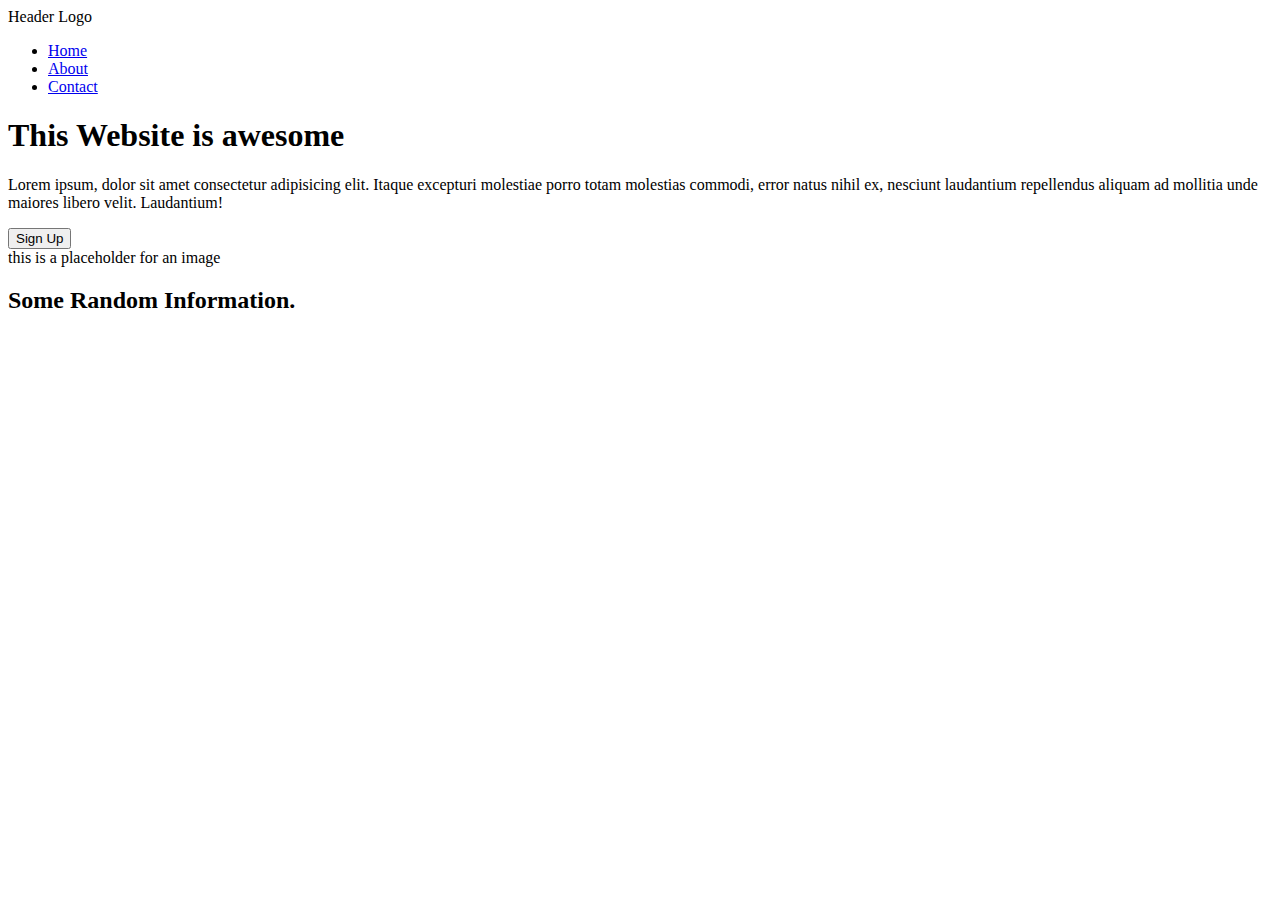
==== landing.html @ 6e74d867 "Finish the 1/4 of landing HTML" ====
<!DOCTYPE html>
<html lang="en">
<head>
    <meta charset="UTF-8">
    <meta name="viewport" content="width=device-width, initial-scale=1.0">
    <title>Document</title>
    <link rel="stylesheet"  href="landing.css">
</head>
<body>
    <div class="container">
        <!-- Firt of 4 parts-->
        <div class="header">
            <div class="logo">Header Logo</div>
            <div class="menu">
                <ul>
                    <li><a href="landing.html">Home</a></li>
                    <li><a href="about.html">About</a></li>
                    <li><a href="contact.html">Contact</a></li>
                </ul>
            </div>

            <div class="hero">
                <div class="section">
                    <h1>This Website is awesome</h1>
                    <p> Lorem ipsum, dolor sit amet consectetur adipisicing elit. Itaque excepturi molestiae porro totam molestias commodi, error natus nihil ex, nesciunt laudantium repellendus aliquam ad mollitia unde maiores libero velit. Laudantium! </p>
                    <button>Sign Up</button>
                </div>
                <div class="image">
                    <div class="image-placeholder">this is a placeholder for an image</div>
                </div>
            </div>
        </div>
        <!-- Second of 4 parts-->
        <div class="information"
            <div class="section">
                <h2>Some Random Information.</h2>
            </div>



    </div>
    
</body>
</html>
---- landing.css ----

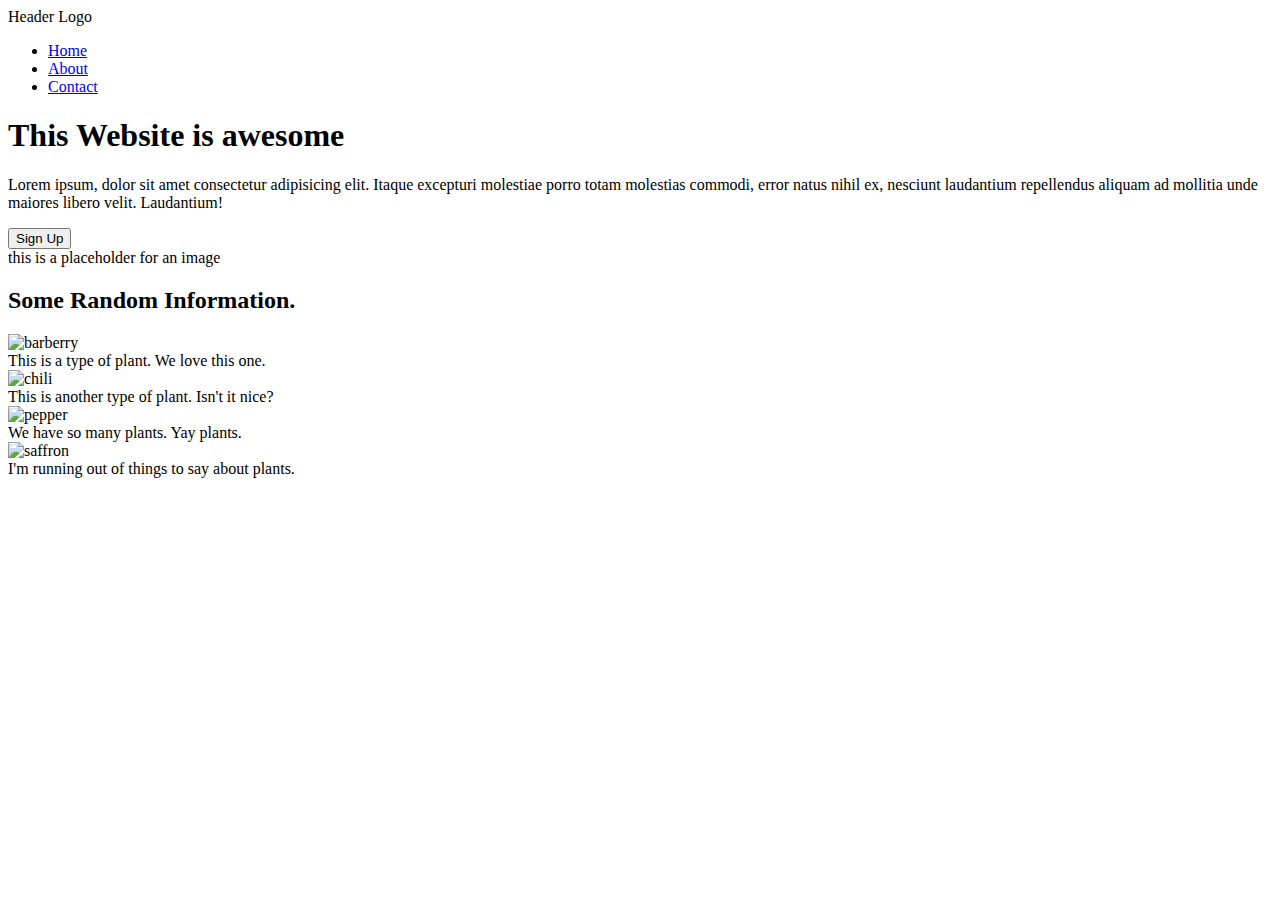
==== commit dcfd58f3: "Done the 2/4 of Landing HTML" ====
--- a/landing.html
+++ b/landing.html
@@ -31,10 +31,27 @@
             </div>
         </div>
         <!-- Second of 4 parts-->
-        <div class="information"
+        <div class="information">            
             <div class="section">
                 <h2>Some Random Information.</h2>
             </div>
+            <div class="info">
+                <img src="./images/barberry.png" alt="barberry">
+                <div class="text">This is a type of plant. We love this one.</div>
+              </div>  
+              <div class="info">
+                <img src="./images/chilli.png" alt="chili">
+                <div classs="text">This is another type of plant. Isn't it nice?</div>
+              </div>
+              <div class="info">
+                <img src="./images/pepper.png" alt="pepper">
+                <div class="text">We have so many plants. Yay plants.</div>
+              </div>
+              <div class="info">
+                <img src="./images/saffron.png" alt="saffron">
+                <div class="text">I'm running out of things to say about plants.</div>
+              </div>
+        </div>
 
 
 
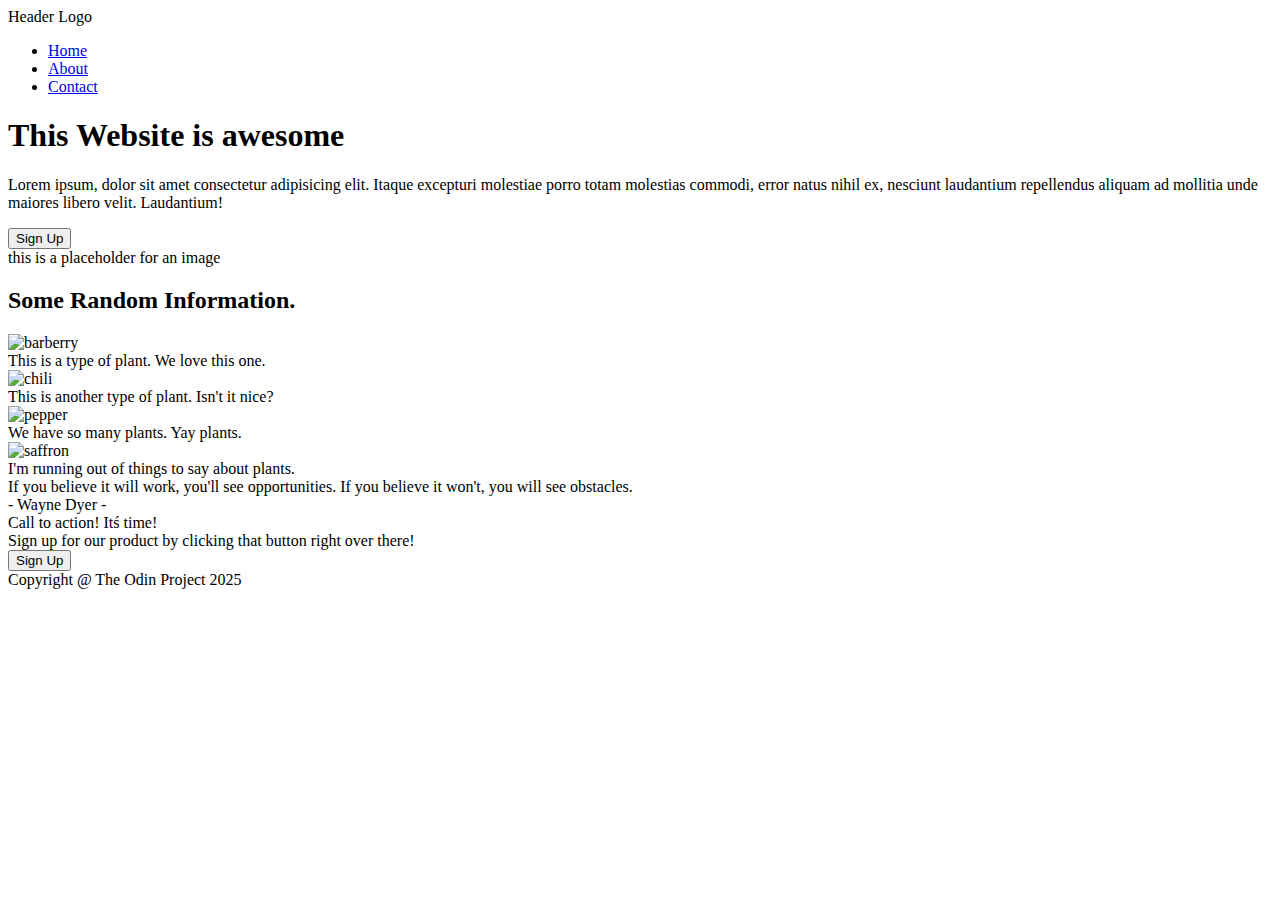
==== commit c67a1c81: "First draft of HTML finished" ====
--- a/landing.html
+++ b/landing.html
@@ -9,15 +9,17 @@
 <body>
     <div class="container">
         <!-- Firt of 4 parts-->
-        <div class="header">
-            <div class="logo">Header Logo</div>
-            <div class="menu">
-                <ul>
-                    <li><a href="landing.html">Home</a></li>
-                    <li><a href="about.html">About</a></li>
-                    <li><a href="contact.html">Contact</a></li>
-                </ul>
-            </div>
+         <section class="First">
+            <header>           
+                <div class="logo">Header Logo</div>
+                <nav>
+                    <ul>
+                        <li><a href="landing.html">Home</a></li>
+                        <li><a href="about.html">About</a></li>
+                        <li><a href="contact.html">Contact</a></li>
+                    </ul>
+                </nav>
+            </header>
 
             <div class="hero">
                 <div class="section">
@@ -29,9 +31,10 @@
                     <div class="image-placeholder">this is a placeholder for an image</div>
                 </div>
             </div>
-        </div>
+        </section>
+        
         <!-- Second of 4 parts-->
-        <div class="information">            
+        <section class="Second">            
             <div class="section">
                 <h2>Some Random Information.</h2>
             </div>
@@ -41,7 +44,7 @@
               </div>  
               <div class="info">
                 <img src="./images/chilli.png" alt="chili">
-                <div classs="text">This is another type of plant. Isn't it nice?</div>
+                <div class="text">This is another type of plant. Isn't it nice?</div>
               </div>
               <div class="info">
                 <img src="./images/pepper.png" alt="pepper">
@@ -51,9 +54,27 @@
                 <img src="./images/saffron.png" alt="saffron">
                 <div class="text">I'm running out of things to say about plants.</div>
               </div>
-        </div>
+        </section>
 
+        <!--Third of 4 parts-->
+        <section class="Third">
+            <div class="quote">
+                If you believe it will work, you'll see opportunities. If you believe it won't, you will see obstacles.
+            </div>
+            <div class ="author">- Wayne Dyer -</div>
+        </section>
 
+        <!--Forth of 4 parts-->
+        <section class="Fourth">
+            <div class="blue-container">
+                <div class="CTA">Call to action! Itś time!</div>
+                <div class="CTA-text">Sign up for our product by clicking that button right over there!</div>
+                <button>Sign Up</button>
+            </div>
+        </section>
+
+        <!--Footer-->
+        <footer> Copyright @ The Odin Project 2025 </footer>
 
     </div>
     
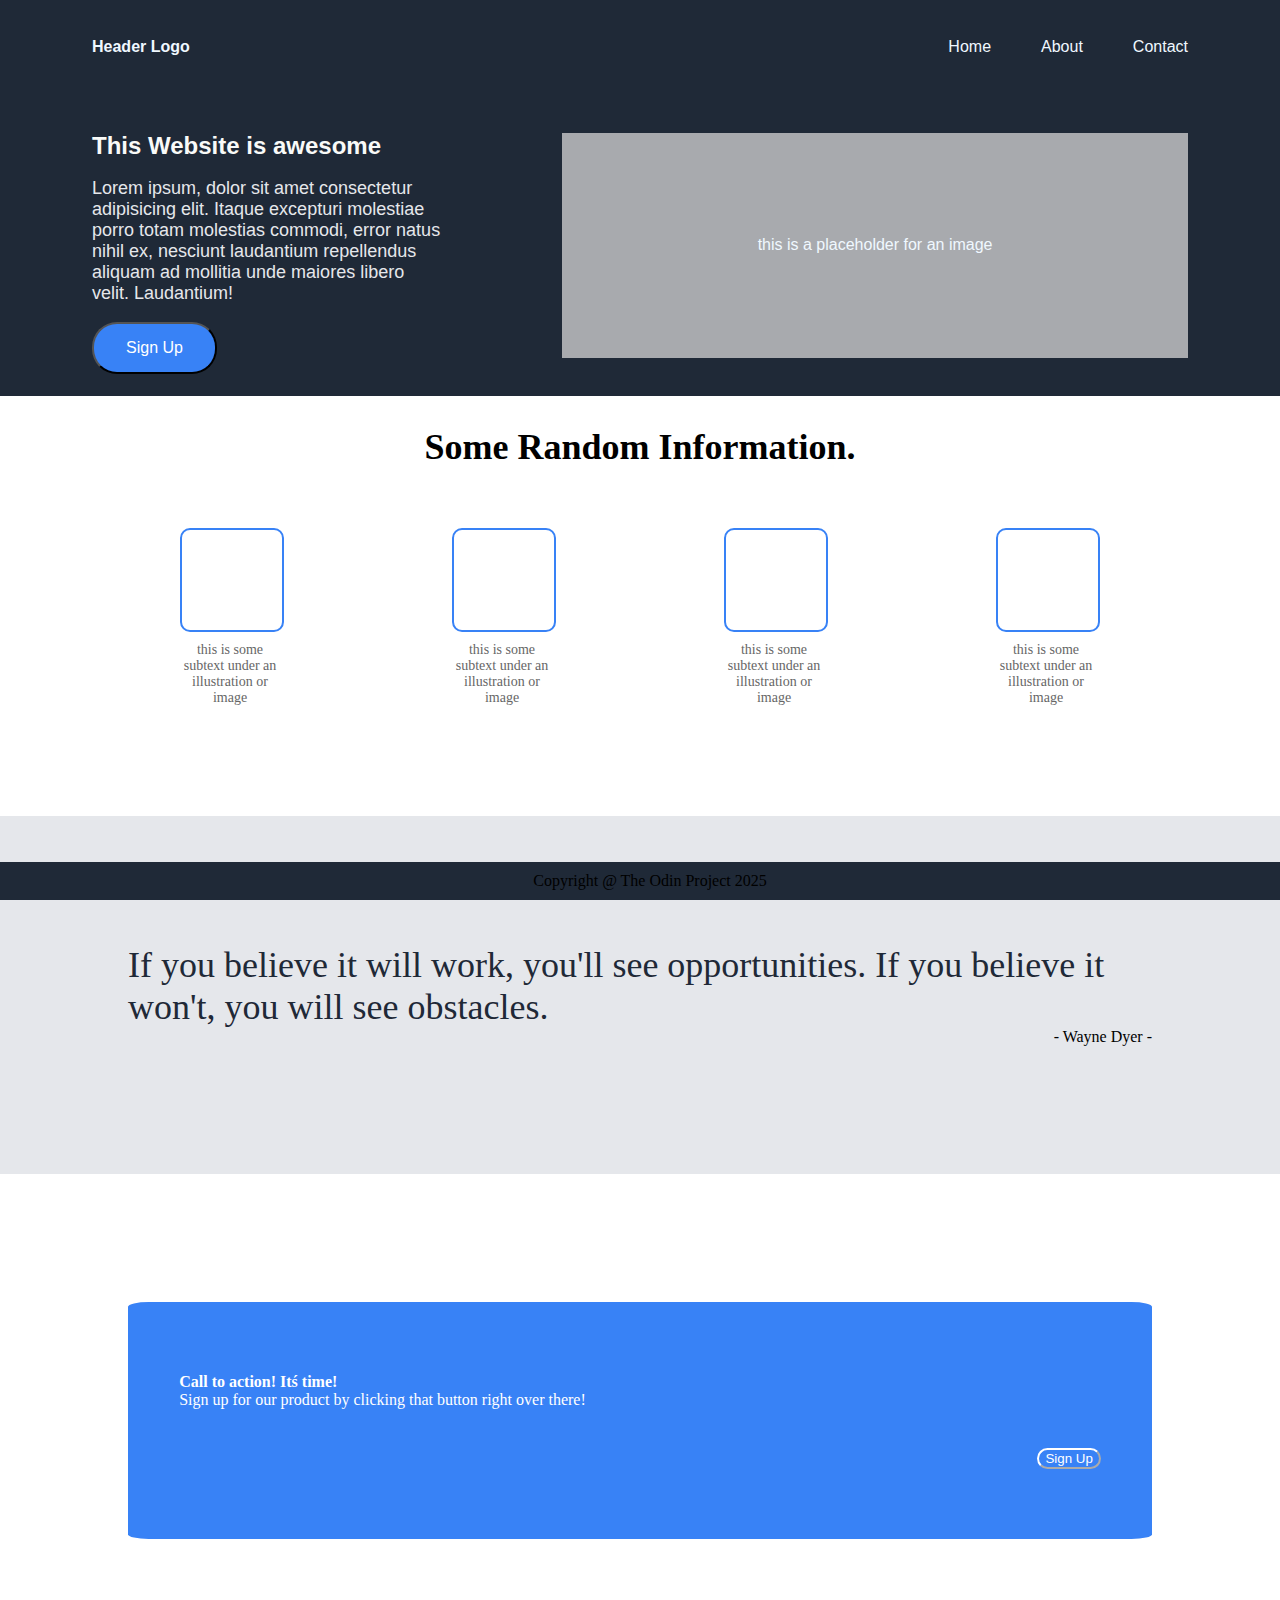
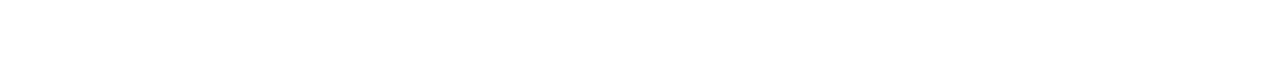
==== commit 23d14aa4: "Done my first landing page" ====
--- a/landing.html
+++ b/landing.html
@@ -7,9 +7,10 @@
     <link rel="stylesheet"  href="landing.css">
 </head>
 <body>
+    
     <div class="container">
         <!-- Firt of 4 parts-->
-         <section class="First">
+        <section class="First">
             <header>           
                 <div class="logo">Header Logo</div>
                 <nav>
@@ -20,7 +21,6 @@
                     </ul>
                 </nav>
             </header>
-
             <div class="hero">
                 <div class="section">
                     <h1>This Website is awesome</h1>
@@ -38,22 +38,24 @@
             <div class="section">
                 <h2>Some Random Information.</h2>
             </div>
-            <div class="info">
-                <img src="./images/barberry.png" alt="barberry">
-                <div class="text">This is a type of plant. We love this one.</div>
-              </div>  
-              <div class="info">
-                <img src="./images/chilli.png" alt="chili">
-                <div class="text">This is another type of plant. Isn't it nice?</div>
-              </div>
-              <div class="info">
-                <img src="./images/pepper.png" alt="pepper">
-                <div class="text">We have so many plants. Yay plants.</div>
-              </div>
-              <div class="info">
-                <img src="./images/saffron.png" alt="saffron">
-                <div class="text">I'm running out of things to say about plants.</div>
-              </div>
+            <div class="containerTwo">
+                <div>
+                    <div class="box"></div>
+                    <div class="text">this is some subtext under an illustration or image</div>
+                </div>
+                <div>
+                    <div class="box"></div>
+                    <div class="text">this is some subtext under an illustration or image</div>
+                </div>
+                <div>
+                    <div class="box"></div>
+                    <div class="text">this is some subtext under an illustration or image</div>
+                </div>
+                <div>
+                    <div class="box"></div>
+                    <div class="text">this is some subtext under an illustration or image</div>
+                </div>
+            </div>
         </section>
 
         <!--Third of 4 parts-->
@@ -67,9 +69,11 @@
         <!--Forth of 4 parts-->
         <section class="Fourth">
             <div class="blue-container">
-                <div class="CTA">Call to action! Itś time!</div>
-                <div class="CTA-text">Sign up for our product by clicking that button right over there!</div>
-                <button>Sign Up</button>
+                <div class="last">
+                    <div class="CTA">Call to action! Itś time!</div>
+                    <div class="CTA-text">Sign up for our product by clicking that button right over there!</div>
+                </div>
+                <button class="fourthButton">Sign Up</button>
             </div>
         </section>
 
--- a/landing.css
+++ b/landing.css
@@ -1 +1,197 @@
-    +
+
+body{
+    margin: 0;
+    
+    }
+
+.First{
+    display:flex;
+    color:aliceblue;
+    flex-direction: column;
+    background-color: #1F2937;
+    font-family: "Roboto", sans-serif;
+}
+
+
+ul, a{
+    display: flex;
+
+    justify-content: flex-start;
+    gap: 50px;
+    color: aliceblue;
+    list-style-type: none;
+    text-decoration: none;
+}
+
+a:hover {
+  background-color: rgb(213, 11, 11);
+  font-size: 18px;
+}
+
+.logo {
+    font-weight: 700;
+
+
+}
+
+header {
+    margin: 12px;
+    padding: 10px 80px;
+   
+
+    display: flex;
+    justify-content: space-between;
+    align-items: center;
+}
+
+.hero {
+    margin: 12px;
+    padding: 10px 80px;
+    display: flex;
+    align-items: center;
+    text-align: left;
+}
+
+.hero h1{
+    font-weight: 700;
+    font-size: 24px;
+    color: #F9FAF8;
+    
+}
+.hero p{
+    display: flex;
+    margin-right: 120px;
+    
+    font-size: 18px;
+    color: #E5E7EB;
+  
+}
+
+.hero button{
+    background-color:#3882F6;
+    border-radius: 25px;   
+    color: white;
+    padding: 15px 32px;
+    text-align: center;
+    text-decoration: none;
+    display: inline-block;
+    font-size: 16px;
+}
+
+.image {
+    display: flex;
+    justify-content: center;
+    align-items: center;
+    background-color: #a8aaae;
+    height: 25vh;
+    width: 200vw;
+}
+
+.Second h2{ 
+    display: flex;
+    justify-content: center;
+    font-size: 36px;
+    font-weight: 900;
+}
+
+
+.containerTwo {
+    margin: 100px;
+    padding: 10px 80px;
+    display: flex;
+    justify-content: space-between;
+    flex-wrap: wrap;
+
+    margin-top: 50px;    }
+
+.containerTwo .text{
+    text-align: center;
+    max-width: 100px;
+    margin: 10 auto;
+}
+
+.box {
+    width: 100px;
+    height: 100px;
+    border: 2px solid #3882F6;         
+    border-radius: 10px;
+}
+
+.text {
+    text-align: center;
+    font-size: 14px;
+    color: #666;
+    margin-top: 10px;
+}
+
+.Third{
+    display:flex;  
+    flex-direction: column;
+    padding: 10%; 
+    background-color: #E5E7EB;
+}
+
+.author{
+    align-self: flex-end;
+}
+
+.quote{
+    font-size: 36px;
+    font-style: light italic;
+    color: #1F2937;
+}
+
+.Fourth{
+    display:flex;
+    padding: 10%;
+    
+    align-items: center;
+    justify-content: center;
+    }
+
+.blue-container{
+    display:flex;
+    flex-direction: column;
+    justify-content: space-around;
+    align-items: space-around;  
+    padding: 5%;  
+    
+    color: white;
+    background-color: #3882F6;
+    border-radius: 2%;
+    width: 200vw;
+    height: 15vh;;
+  
+}
+
+.CTA{
+    font-weight: 900;
+}
+
+.fourthButton{
+    align-self: flex-end;
+    background-color:#3882F6;
+    color: white;
+    border-radius: 15px;
+    border-color: white;
+}
+.last{
+    display: flex;
+    flex-direction: column;
+    justify-content: space-around;
+    text-align: justify;
+    
+}
+
+footer {
+    display: flex;
+    position: fixed;
+    bottom: 0;
+    left: 0;
+    width: 100%;
+    justify-content: center;
+    padding: 10px;
+    background-color: #1F2937;
+
+}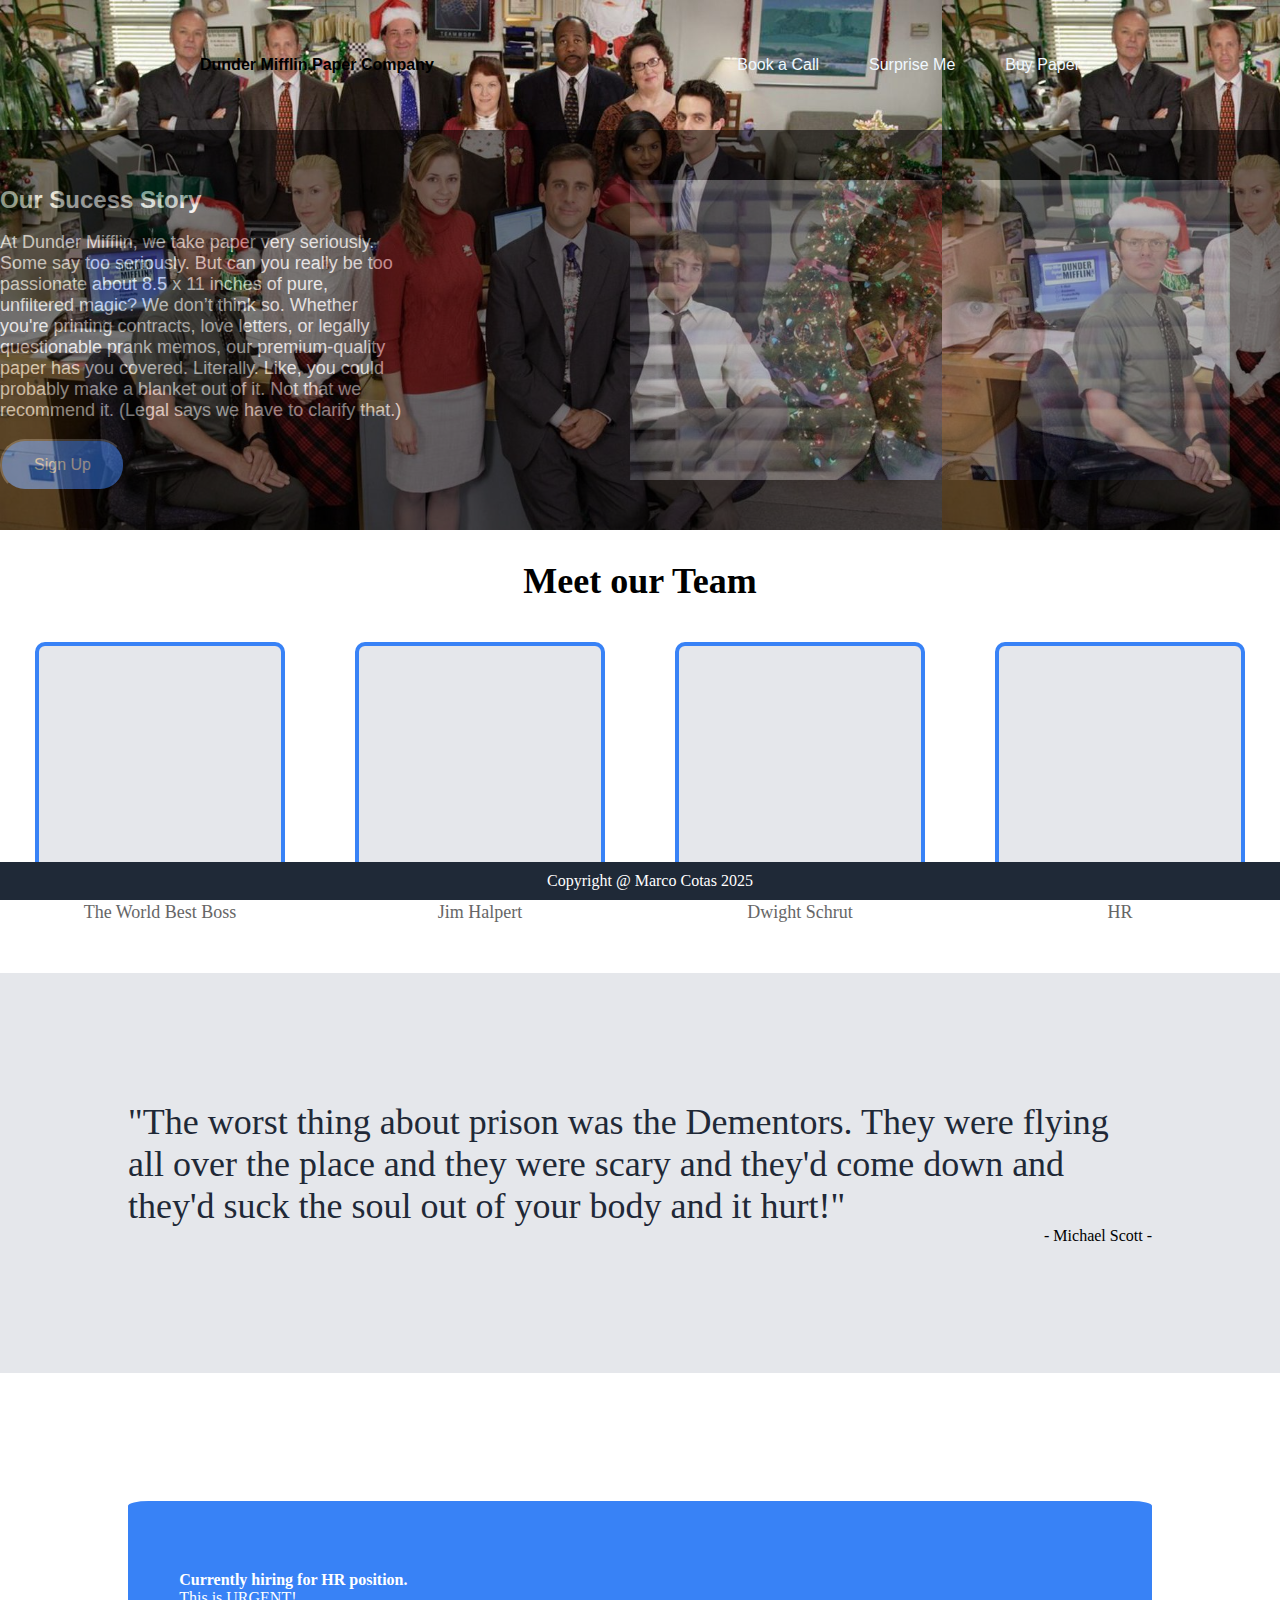
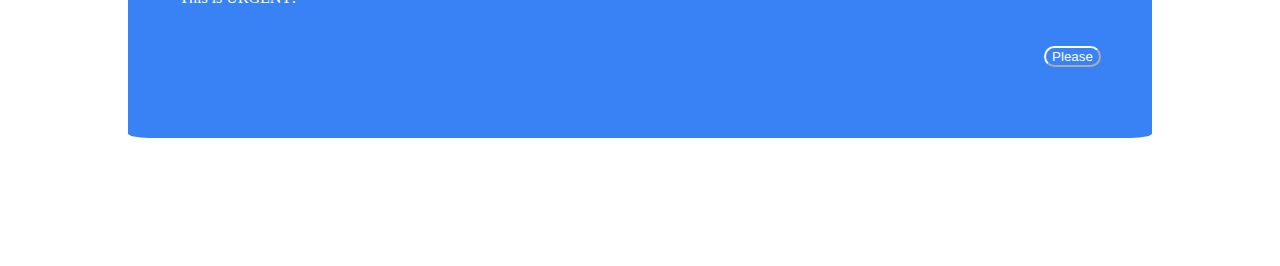
==== commit 8b79f93c: "Change the main content. Todo fix the final str" ====
--- a/landing.html
+++ b/landing.html
@@ -12,23 +12,25 @@
         <!-- Firt of 4 parts-->
         <section class="First">
             <header>           
-                <div class="logo">Header Logo</div>
+                <div class="logo">Dunder Mifflin Paper Company</div>
                 <nav>
                     <ul>
-                        <li><a href="landing.html">Home</a></li>
-                        <li><a href="about.html">About</a></li>
-                        <li><a href="contact.html">Contact</a></li>
+                        <li><a href="landing.html">Book a Call</a></li>
+                        <li><a href="about.html">Surprise Me</a></li>
+                        <li><a href="contact.html">Buy Paper</a></li>
                     </ul>
                 </nav>
             </header>
             <div class="hero">
                 <div class="section">
-                    <h1>This Website is awesome</h1>
-                    <p> Lorem ipsum, dolor sit amet consectetur adipisicing elit. Itaque excepturi molestiae porro totam molestias commodi, error natus nihil ex, nesciunt laudantium repellendus aliquam ad mollitia unde maiores libero velit. Laudantium! </p>
+                    <h1>Our Sucess Story</h1>
+                    <p> At Dunder Mifflin, we take paper very seriously. Some say too seriously. But can you really be too passionate about 8.5 x 11 inches of pure, unfiltered magic? We don’t think so.
+
+                        Whether you're printing contracts, love letters, or legally questionable prank memos, our premium-quality paper has you covered. Literally. Like, you could probably make a blanket out of it. Not that we recommend it. (Legal says we have to clarify that.) </p>
                     <button>Sign Up</button>
                 </div>
                 <div class="image">
-                    <div class="image-placeholder">this is a placeholder for an image</div>
+                    <img  src="/office.webp" alt="office meme">
                 </div>
             </div>
         </section>
@@ -36,24 +38,24 @@
         <!-- Second of 4 parts-->
         <section class="Second">            
             <div class="section">
-                <h2>Some Random Information.</h2>
+                <h2>Meet our Team</h2>
             </div>
             <div class="containerTwo">
                 <div>
                     <div class="box"></div>
-                    <div class="text">this is some subtext under an illustration or image</div>
+                    <div class="text">The World Best Boss</div>
                 </div>
                 <div>
                     <div class="box"></div>
-                    <div class="text">this is some subtext under an illustration or image</div>
+                    <div class="text">Jim Halpert</div>
                 </div>
                 <div>
                     <div class="box"></div>
-                    <div class="text">this is some subtext under an illustration or image</div>
+                    <div class="text">Dwight Schrut</div>
                 </div>
                 <div>
                     <div class="box"></div>
-                    <div class="text">this is some subtext under an illustration or image</div>
+                    <div class="text">HR</div>
                 </div>
             </div>
         </section>
@@ -61,24 +63,24 @@
         <!--Third of 4 parts-->
         <section class="Third">
             <div class="quote">
-                If you believe it will work, you'll see opportunities. If you believe it won't, you will see obstacles.
+                "The worst thing about prison was the Dementors. They were flying all over the place and they were scary and they'd come down and they'd suck the soul out of your body and it hurt!"
             </div>
-            <div class ="author">- Wayne Dyer -</div>
+            <div class ="author">- Michael Scott -</div>
         </section>
 
         <!--Forth of 4 parts-->
         <section class="Fourth">
             <div class="blue-container">
                 <div class="last">
-                    <div class="CTA">Call to action! Itś time!</div>
-                    <div class="CTA-text">Sign up for our product by clicking that button right over there!</div>
+                    <div class="CTA">Currently hiring for HR position. </div>
+                    <div class="CTA-text">This is URGENT!</div>
                 </div>
-                <button class="fourthButton">Sign Up</button>
+                <button class="fourthButton">Please</button>
             </div>
         </section>
 
         <!--Footer-->
-        <footer> Copyright @ The Odin Project 2025 </footer>
+        <footer> Copyright @ Marco Cotas 2025</footer>
 
     </div>
     
--- a/landing.css
+++ b/landing.css
@@ -4,6 +4,11 @@
     margin: 0;
     
     }
+ .First {   
+    background-size:contain;
+    background-image:url("/ourTeam.webp");
+    
+   }
 
 .First{
     display:flex;
@@ -35,22 +40,21 @@
 
 }
 
-header {
-    margin: 12px;
-    padding: 10px 80px;
-   
-
-    display: flex;
+header {   
+    padding: 40px 200px;
+    display: flex;
+    color: black;
     justify-content: space-between;
     align-items: center;
 }
 
 .hero {
-    margin: 12px;
-    padding: 10px 80px;
+ 
+    background: #000000;
     display: flex;
     align-items: center;
     text-align: left;
+    opacity: 0.5;
 }
 
 .hero h1{
@@ -61,6 +65,7 @@
 }
 .hero p{
     display: flex;
+    width: 70%;
     margin-right: 120px;
     
     font-size: 18px;
@@ -79,13 +84,12 @@
     font-size: 16px;
 }
 
-.image {
-    display: flex;
-    justify-content: center;
-    align-items: center;
-    background-color: #a8aaae;
-    height: 25vh;
-    width: 200vw;
+.image {    
+    display: flex;
+    justify-content: center;
+    align-items: center;
+    margin: 50px;  
+    opacity: 0.5;    
 }
 
 .Second h2{ 
@@ -97,35 +101,39 @@
 
 
 .containerTwo {
-    margin: 100px;
-    padding: 10px 80px;
-    display: flex;
-    justify-content: space-between;
+    
+    flex-grow: 1;
+    display: flex;
+    justify-content: space-around;
+    align-items: center;
     flex-wrap: wrap;
-
-    margin-top: 50px;    }
-
-.containerTwo .text{
+}
+
+
+
+.box {
+    display: flex;
+    box-sizing: border-box;
+    height: 250px;
+    width: 250px;
+    margin: 10px;
+    background-color: #E5E7EB;
+    border: 4px solid #3882F6;         
+    border-radius: 10px;
+}
+
+.text {
+    box-sizing: border-box;
+    height: fit-content;
+    width: 200px;
+    font-size: 18px;
+    color: #666;
+    margin: auto;
     text-align: center;
-    max-width: 100px;
-    margin: 10 auto;
-}
-
-.box {
-    width: 100px;
-    height: 100px;
-    border: 2px solid #3882F6;         
-    border-radius: 10px;
-}
-
-.text {
-    text-align: center;
-    font-size: 14px;
-    color: #666;
-    margin-top: 10px;
 }
 
 .Third{
+    margin-top: 50px;;
     display:flex;  
     flex-direction: column;
     padding: 10%; 
@@ -193,5 +201,6 @@
     justify-content: center;
     padding: 10px;
     background-color: #1F2937;
+    color: white;
 
 }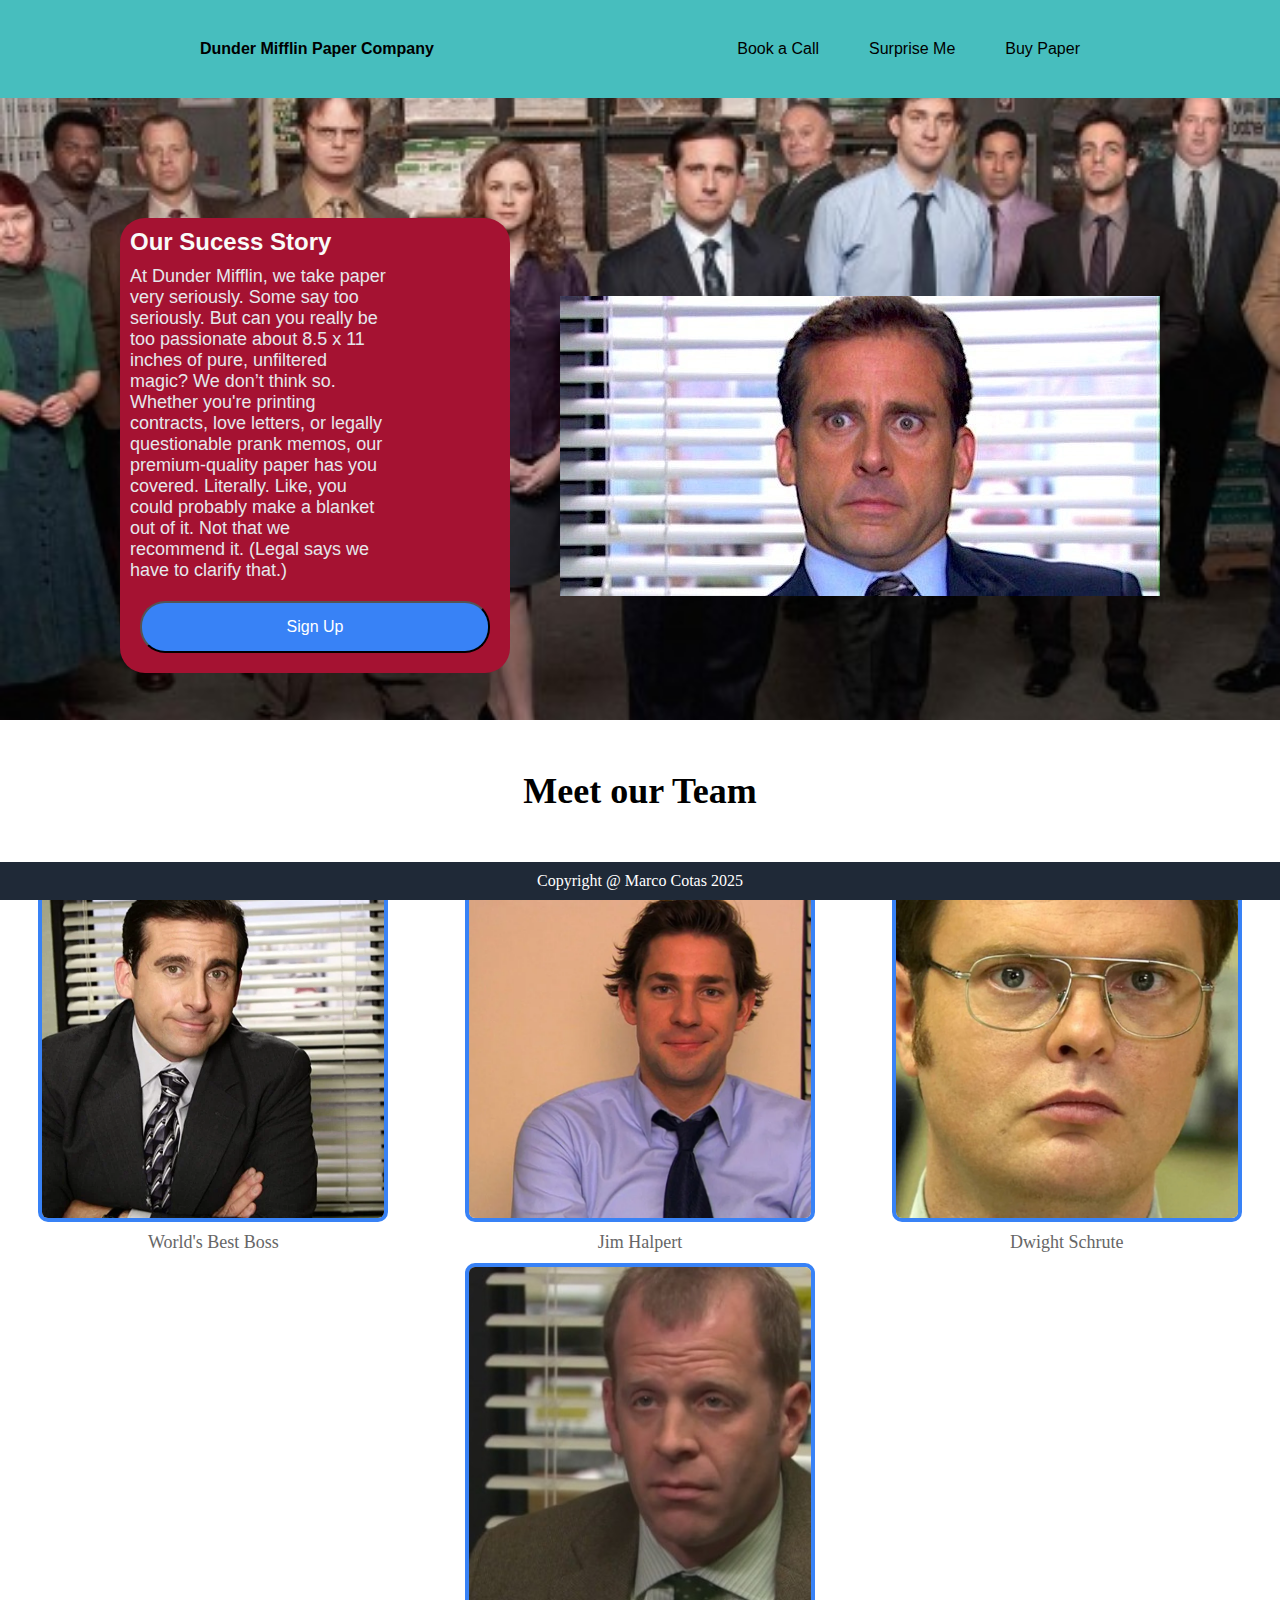
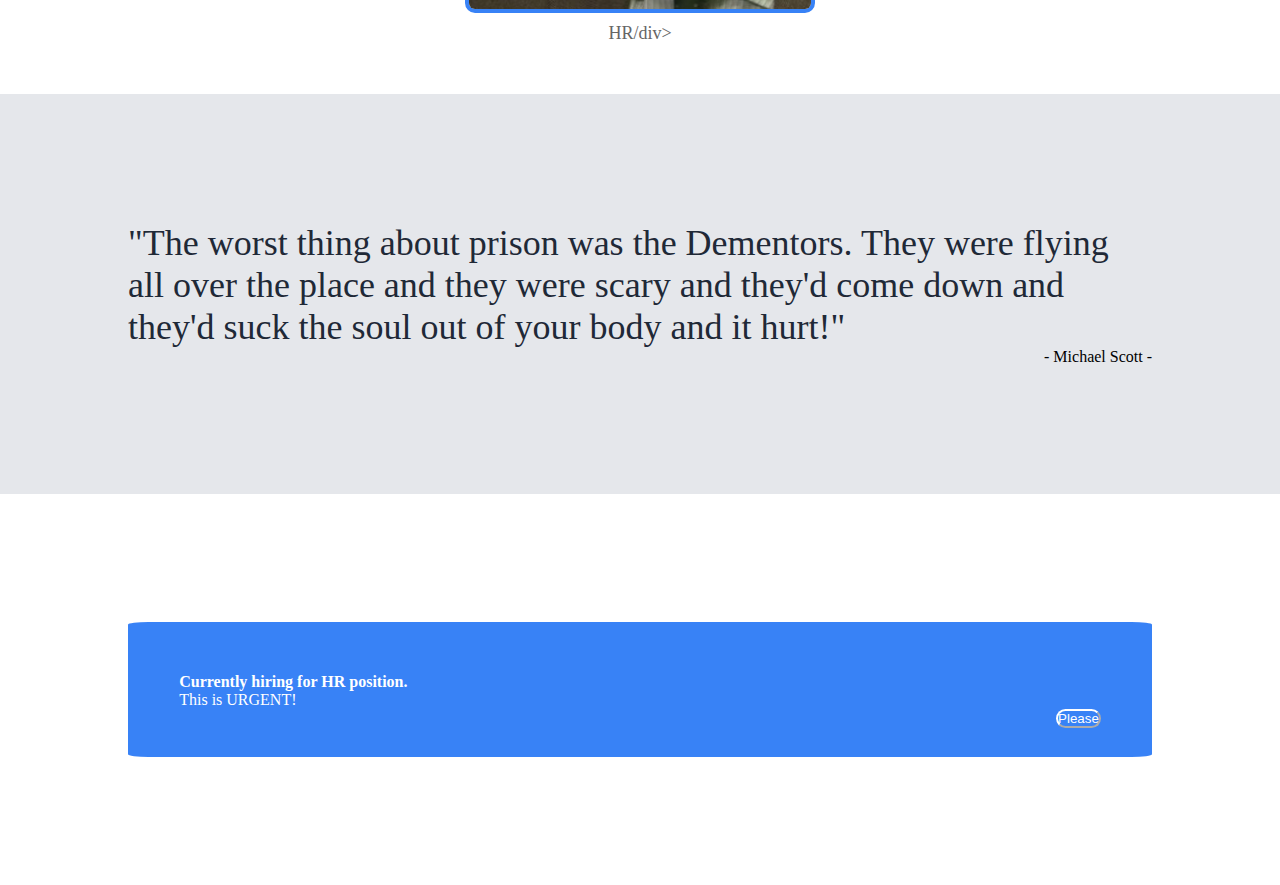
==== commit c2322b6e: "Add section2 images" ====
--- a/landing.html
+++ b/landing.html
@@ -27,7 +27,7 @@
                     <p> At Dunder Mifflin, we take paper very seriously. Some say too seriously. But can you really be too passionate about 8.5 x 11 inches of pure, unfiltered magic? We don’t think so.
 
                         Whether you're printing contracts, love letters, or legally questionable prank memos, our premium-quality paper has you covered. Literally. Like, you could probably make a blanket out of it. Not that we recommend it. (Legal says we have to clarify that.) </p>
-                    <button>Sign Up</button>
+                    <button class="firstButton">Sign Up</button>
                 </div>
                 <div class="image">
                     <img  src="/office.webp" alt="office meme">
@@ -41,21 +41,29 @@
                 <h2>Meet our Team</h2>
             </div>
             <div class="containerTwo">
-                <div>
-                    <div class="box"></div>
-                    <div class="text">The World Best Boss</div>
+                <div class="box-total" >
+                    <div class="box">                    
+                        <img src="/michael.webp" alt="Michael Scott">
+                    </div>
+                    <div class="text">World's Best Boss</div>
                 </div>
-                <div>
-                    <div class="box"></div>
+                <div class="box-total" >
+                    <div class="box">                    
+                        <img src="/jim.webp" alt="Jim Halpert">
+                    </div>
                     <div class="text">Jim Halpert</div>
                 </div>
-                <div>
-                    <div class="box"></div>
-                    <div class="text">Dwight Schrut</div>
+                <div class="box-total" >
+                    <div class="box">                    
+                        <img src="/dwight.jpg" alt="Dwight Schrute">
+                    </div>
+                    <div class="text">Dwight Schrute</div>
                 </div>
-                <div>
-                    <div class="box"></div>
-                    <div class="text">HR</div>
+                <div class="box-total" >
+                    <div class="box">                    
+                        <img src="/toby.jpg" alt="Toby Flenderson">
+                    </div>
+                    <div class="text">HR/div>
                 </div>
             </div>
         </section>
--- a/landing.css
+++ b/landing.css
@@ -1,30 +1,47 @@
-
-
-body{
+* {
+    box-sizing: border-box;
     margin: 0;
-    
-    }
+    padding: 0;
+}
+
+
  .First {   
-    background-size:contain;
-    background-image:url("/ourTeam.webp");
-    
-   }
-
-.First{
+    background-size: cover;
+    background-image:url("/headerImg.jpg");
     display:flex;
     color:aliceblue;
     flex-direction: column;
-    background-color: #1F2937;
-    font-family: "Roboto", sans-serif;
-}
-
-
+    font-family: "Roboto", sans-serif;   
+    height: 80vh;
+   }
+
+.First .section {
+    display: flex;
+    margin: 50px;
+    padding: 10px;
+    flex-direction: column; 
+    background-color: #a51232;
+    border-radius: 25px;
+    
+   
+    color: white;
+}
+.firstButton{
+    background-color:#3882F6;
+    border-radius: 25px;   
+    color: white;
+    padding: 15px 32px;
+    text-align: center;
+    text-decoration: none;
+    display: inline-block;
+    font-size: 160px;
+}
 ul, a{
     display: flex;
 
     justify-content: flex-start;
     gap: 50px;
-    color: aliceblue;
+    color: rgb(0, 0, 0);
     list-style-type: none;
     text-decoration: none;
 }
@@ -43,38 +60,43 @@
 header {   
     padding: 40px 200px;
     display: flex;
-    color: black;
+    color: rgb(0, 0, 0);
+    background-color: rgb(71, 190, 190);
     justify-content: space-between;
     align-items: center;
-}
-
-.hero {
- 
-    background: #000000;
-    display: flex;
-    align-items: center;
-    text-align: left;
-    opacity: 0.5;
+
+}
+
+.hero { 
+    display: flex;
+    justify-content: space-around;
+    margin: 70px;;
+   
+   
 }
 
 .hero h1{
     font-weight: 700;
     font-size: 24px;
     color: #F9FAF8;
+    margin-bottom: 10px;;
+    
     
 }
 .hero p{
     display: flex;
     width: 70%;
-    margin-right: 120px;
-    
+    margin-right: 120px;    
     font-size: 18px;
     color: #E5E7EB;
+    margin-bottom: 10px;
   
 }
 
 .hero button{
     background-color:#3882F6;
+    margin: 10px;
+    padding: 10px 20px;
     border-radius: 25px;   
     color: white;
     padding: 15px 32px;
@@ -88,8 +110,8 @@
     display: flex;
     justify-content: center;
     align-items: center;
-    margin: 50px;  
-    opacity: 0.5;    
+    margin-right: 50px;  
+   
 }
 
 .Second h2{ 
@@ -97,6 +119,7 @@
     justify-content: center;
     font-size: 36px;
     font-weight: 900;
+    margin: 50px;
 }
 
 
@@ -110,16 +133,23 @@
 }
 
 
-
 .box {
     display: flex;
-    box-sizing: border-box;
-    height: 250px;
-    width: 250px;
+    height: 350px;
+    width: 350px;
     margin: 10px;
     background-color: #E5E7EB;
     border: 4px solid #3882F6;         
     border-radius: 10px;
+    overflow: hidden;
+    justify-content: center;
+    align-items: center;
+}
+
+.box img {
+    object-fit: cover;
+    height: 100%;
+    width: 100%;
 }
 
 .text {
